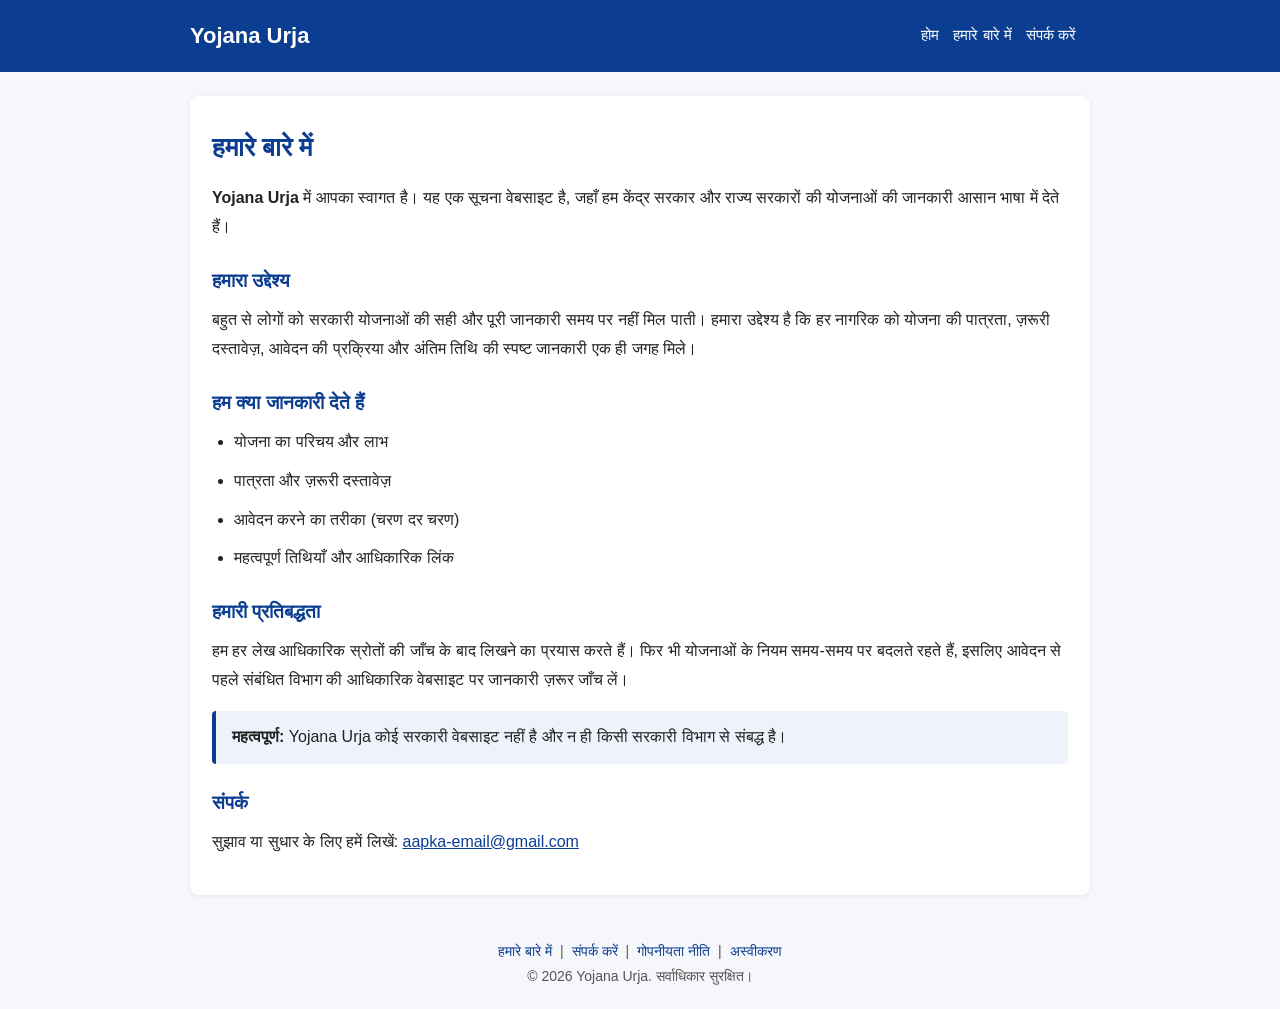
==== about.html @ 19067a38 "Create about.html" ====
<!DOCTYPE html>
<html lang="hi">
<head>
<meta charset="UTF-8">
<meta name="viewport" content="width=device-width, initial-scale=1.0">
<title>हमारे बारे में | Yojana Urja</title>
<meta name="description" content="Yojana Urja के बारे में जानें। हम सरकारी योजनाओं की सरल और सही जानकारी हिंदी में उपलब्ध कराते हैं।">
<link rel="canonical" href="https://yojanaurja.devidlaid004.workers.dev/about.html">
<link rel="stylesheet" href="style.css">
</head>
<body>
<header><div class="wrap">
<h1><a href="index.html">Yojana Urja</a></h1>
<nav><a href="index.html">होम</a><a href="about.html">हमारे बारे में</a><a href="contact.html">संपर्क करें</a></nav>
</div></header>

<main>
<h2>हमारे बारे में</h2>
<p><strong>Yojana Urja</strong> में आपका स्वागत है। यह एक सूचना वेबसाइट है, जहाँ हम केंद्र सरकार और राज्य सरकारों की योजनाओं की जानकारी आसान भाषा में देते हैं।</p>

<h3>हमारा उद्देश्य</h3>
<p>बहुत से लोगों को सरकारी योजनाओं की सही और पूरी जानकारी समय पर नहीं मिल पाती। हमारा उद्देश्य है कि हर नागरिक को योजना की पात्रता, ज़रूरी दस्तावेज़, आवेदन की प्रक्रिया और अंतिम तिथि की स्पष्ट जानकारी एक ही जगह मिले।</p>

<h3>हम क्या जानकारी देते हैं</h3>
<ul>
<li>योजना का परिचय और लाभ</li>
<li>पात्रता और ज़रूरी दस्तावेज़</li>
<li>आवेदन करने का तरीका (चरण दर चरण)</li>
<li>महत्वपूर्ण तिथियाँ और आधिकारिक लिंक</li>
</ul>

<h3>हमारी प्रतिबद्धता</h3>
<p>हम हर लेख आधिकारिक स्रोतों की जाँच के बाद लिखने का प्रयास करते हैं। फिर भी योजनाओं के नियम समय-समय पर बदलते रहते हैं, इसलिए आवेदन से पहले संबंधित विभाग की आधिकारिक वेबसाइट पर जानकारी ज़रूर जाँच लें।</p>

<div class="box"><strong>महत्वपूर्ण:</strong> Yojana Urja कोई सरकारी वेबसाइट नहीं है और न ही किसी सरकारी विभाग से संबद्ध है।</div>

<h3>संपर्क</h3>
<p>सुझाव या सुधार के लिए हमें लिखें: <a href="mailto:aapka-email@gmail.com">aapka-email@gmail.com</a></p>
</main>

<footer>
<p><a href="about.html">हमारे बारे में</a>|<a href="contact.html">संपर्क करें</a>|<a href="privacy-policy.html">गोपनीयता नीति</a>|<a href="disclaimer.html">अस्वीकरण</a></p>
<p>&copy; 2026 Yojana Urja. सर्वाधिकार सुरक्षित।</p>
</footer>
</body>
</html>
---- style.css ----
*{box-sizing:border-box;margin:0;padding:0}
body{font-family:Arial,Helvetica,sans-serif;line-height:1.8;color:#222;background:#f5f7fa}
header{background:#0b3d91;color:#fff;padding:16px 20px}
header .wrap{max-width:900px;margin:auto;display:flex;flex-wrap:wrap;justify-content:space-between;align-items:center;gap:10px}
header h1{font-size:22px}
header h1 a{color:#fff;text-decoration:none}
nav a{color:#fff;text-decoration:none;margin-right:14px;font-size:15px}
nav a:hover{text-decoration:underline}
main{max-width:900px;margin:24px auto;background:#fff;padding:28px 22px;border-radius:8px;box-shadow:0 1px 4px rgba(0,0,0,.08)}
main h2{color:#0b3d91;margin:0 0 14px;font-size:26px}
main h3{color:#0b3d91;margin:22px 0 8px;font-size:19px}
main p,main li{font-size:16px;margin-bottom:10px}
main ul{padding-left:22px}
main a{color:#0b3d91}
.box{background:#eef3fb;border-left:4px solid #0b3d91;padding:12px 16px;margin:16px 0;border-radius:4px}
footer{text-align:center;padding:20px;font-size:14px;color:#555}
footer a{color:#0b3d91;text-decoration:none;margin:0 8px}
@media(max-width:600px){header h1{font-size:19px}main{margin:12px;padding:20px 16px}}
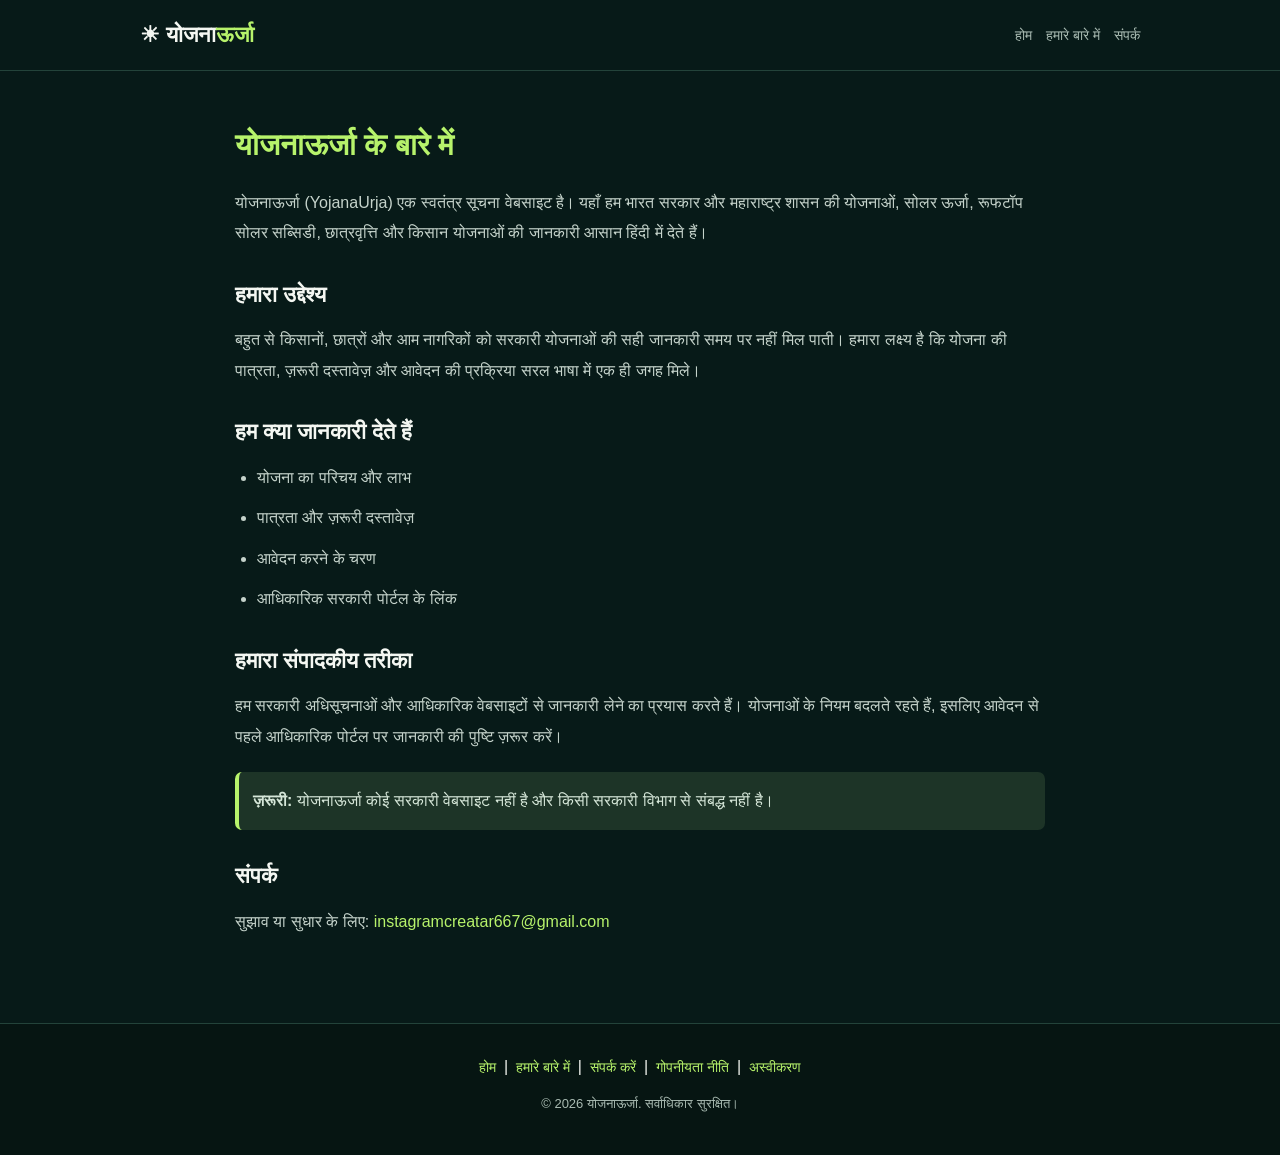
==== commit 76e30ea7: "Update about.html" ====
--- a/about.html
+++ b/about.html
@@ -3,44 +3,62 @@
 <head>
 <meta charset="UTF-8">
 <meta name="viewport" content="width=device-width, initial-scale=1.0">
-<title>हमारे बारे में | Yojana Urja</title>
-<meta name="description" content="Yojana Urja के बारे में जानें। हम सरकारी योजनाओं की सरल और सही जानकारी हिंदी में उपलब्ध कराते हैं।">
+<title>हमारे बारे में | योजनाऊर्जा</title>
+<meta name="description" content="योजनाऊर्जा के बारे में जानें। हम सरकारी योजनाओं और सोलर ऊर्जा की सरल जानकारी हिंदी में देते हैं।">
 <link rel="canonical" href="https://yojanaurja.devidlaid004.workers.dev/about.html">
-<link rel="stylesheet" href="style.css">
+<style>
+*{margin:0;padding:0;box-sizing:border-box}
+body{font-family:Arial,sans-serif;background:#071a18;color:#f4f7f2;line-height:1.9}
+a{color:#b7f36b;text-decoration:none}
+header{background:#071a18;border-bottom:1px solid #23433a;padding:14px 5%}
+.nav{max-width:1000px;margin:auto;display:flex;justify-content:space-between;align-items:center;flex-wrap:wrap;gap:10px}
+.logo{font-size:22px;font-weight:800;color:#f4f7f2}
+.logo span{color:#b7f36b}
+nav a{color:#a9bbb2;font-size:14px;margin-left:14px}
+.content{max-width:850px;margin:auto;padding:45px 20px}
+h1{font-size:30px;margin-bottom:15px;color:#b7f36b}
+h2{margin:25px 0 8px;font-size:22px}
+p,li{color:#c5d3cb;margin:10px 0}
+ul{padding-left:22px}
+.notice{background:#1d3427;border-left:4px solid #b7f36b;padding:14px;border-radius:7px;margin:20px 0;color:#d5e6d8}
+footer{border-top:1px solid #23433a;background:#061512;text-align:center;padding:28px 16px;margin-top:30px}
+footer a{margin:0 8px;font-size:14px}
+footer p{font-size:13px;color:#a9bbb2;margin-top:10px}
+</style>
 </head>
 <body>
-<header><div class="wrap">
-<h1><a href="index.html">Yojana Urja</a></h1>
-<nav><a href="index.html">होम</a><a href="about.html">हमारे बारे में</a><a href="contact.html">संपर्क करें</a></nav>
+<header><div class="nav">
+<a class="logo" href="index.html">☀ योजना<span>ऊर्जा</span></a>
+<nav><a href="index.html">होम</a><a href="about.html">हमारे बारे में</a><a href="contact.html">संपर्क</a></nav>
 </div></header>
 
-<main>
-<h2>हमारे बारे में</h2>
-<p><strong>Yojana Urja</strong> में आपका स्वागत है। यह एक सूचना वेबसाइट है, जहाँ हम केंद्र सरकार और राज्य सरकारों की योजनाओं की जानकारी आसान भाषा में देते हैं।</p>
+<div class="content">
+<h1>योजनाऊर्जा के बारे में</h1>
+<p>योजनाऊर्जा (YojanaUrja) एक स्वतंत्र सूचना वेबसाइट है। यहाँ हम भारत सरकार और महाराष्ट्र शासन की योजनाओं, सोलर ऊर्जा, रूफटॉप सोलर सब्सिडी, छात्रवृत्ति और किसान योजनाओं की जानकारी आसान हिंदी में देते हैं।</p>
 
-<h3>हमारा उद्देश्य</h3>
-<p>बहुत से लोगों को सरकारी योजनाओं की सही और पूरी जानकारी समय पर नहीं मिल पाती। हमारा उद्देश्य है कि हर नागरिक को योजना की पात्रता, ज़रूरी दस्तावेज़, आवेदन की प्रक्रिया और अंतिम तिथि की स्पष्ट जानकारी एक ही जगह मिले।</p>
+<h2>हमारा उद्देश्य</h2>
+<p>बहुत से किसानों, छात्रों और आम नागरिकों को सरकारी योजनाओं की सही जानकारी समय पर नहीं मिल पाती। हमारा लक्ष्य है कि योजना की पात्रता, ज़रूरी दस्तावेज़ और आवेदन की प्रक्रिया सरल भाषा में एक ही जगह मिले।</p>
 
-<h3>हम क्या जानकारी देते हैं</h3>
+<h2>हम क्या जानकारी देते हैं</h2>
 <ul>
 <li>योजना का परिचय और लाभ</li>
 <li>पात्रता और ज़रूरी दस्तावेज़</li>
-<li>आवेदन करने का तरीका (चरण दर चरण)</li>
-<li>महत्वपूर्ण तिथियाँ और आधिकारिक लिंक</li>
+<li>आवेदन करने के चरण</li>
+<li>आधिकारिक सरकारी पोर्टल के लिंक</li>
 </ul>
 
-<h3>हमारी प्रतिबद्धता</h3>
-<p>हम हर लेख आधिकारिक स्रोतों की जाँच के बाद लिखने का प्रयास करते हैं। फिर भी योजनाओं के नियम समय-समय पर बदलते रहते हैं, इसलिए आवेदन से पहले संबंधित विभाग की आधिकारिक वेबसाइट पर जानकारी ज़रूर जाँच लें।</p>
+<h2>हमारा संपादकीय तरीका</h2>
+<p>हम सरकारी अधिसूचनाओं और आधिकारिक वेबसाइटों से जानकारी लेने का प्रयास करते हैं। योजनाओं के नियम बदलते रहते हैं, इसलिए आवेदन से पहले आधिकारिक पोर्टल पर जानकारी की पुष्टि ज़रूर करें।</p>
 
-<div class="box"><strong>महत्वपूर्ण:</strong> Yojana Urja कोई सरकारी वेबसाइट नहीं है और न ही किसी सरकारी विभाग से संबद्ध है।</div>
+<div class="notice"><strong>ज़रूरी:</strong> योजनाऊर्जा कोई सरकारी वेबसाइट नहीं है और किसी सरकारी विभाग से संबद्ध नहीं है।</div>
 
-<h3>संपर्क</h3>
-<p>सुझाव या सुधार के लिए हमें लिखें: <a href="mailto:aapka-email@gmail.com">aapka-email@gmail.com</a></p>
-</main>
+<h2>संपर्क</h2>
+<p>सुझाव या सुधार के लिए: <a href="mailto:instagramcreatar667@gmail.com">instagramcreatar667@gmail.com</a></p>
+</div>
 
 <footer>
-<p><a href="about.html">हमारे बारे में</a>|<a href="contact.html">संपर्क करें</a>|<a href="privacy-policy.html">गोपनीयता नीति</a>|<a href="disclaimer.html">अस्वीकरण</a></p>
-<p>&copy; 2026 Yojana Urja. सर्वाधिकार सुरक्षित।</p>
+<a href="index.html">होम</a>|<a href="about.html">हमारे बारे में</a>|<a href="contact.html">संपर्क करें</a>|<a href="privacy-policy.html">गोपनीयता नीति</a>|<a href="disclaimer.html">अस्वीकरण</a>
+<p>© 2026 योजनाऊर्जा. सर्वाधिकार सुरक्षित।</p>
 </footer>
 </body>
 </html>
